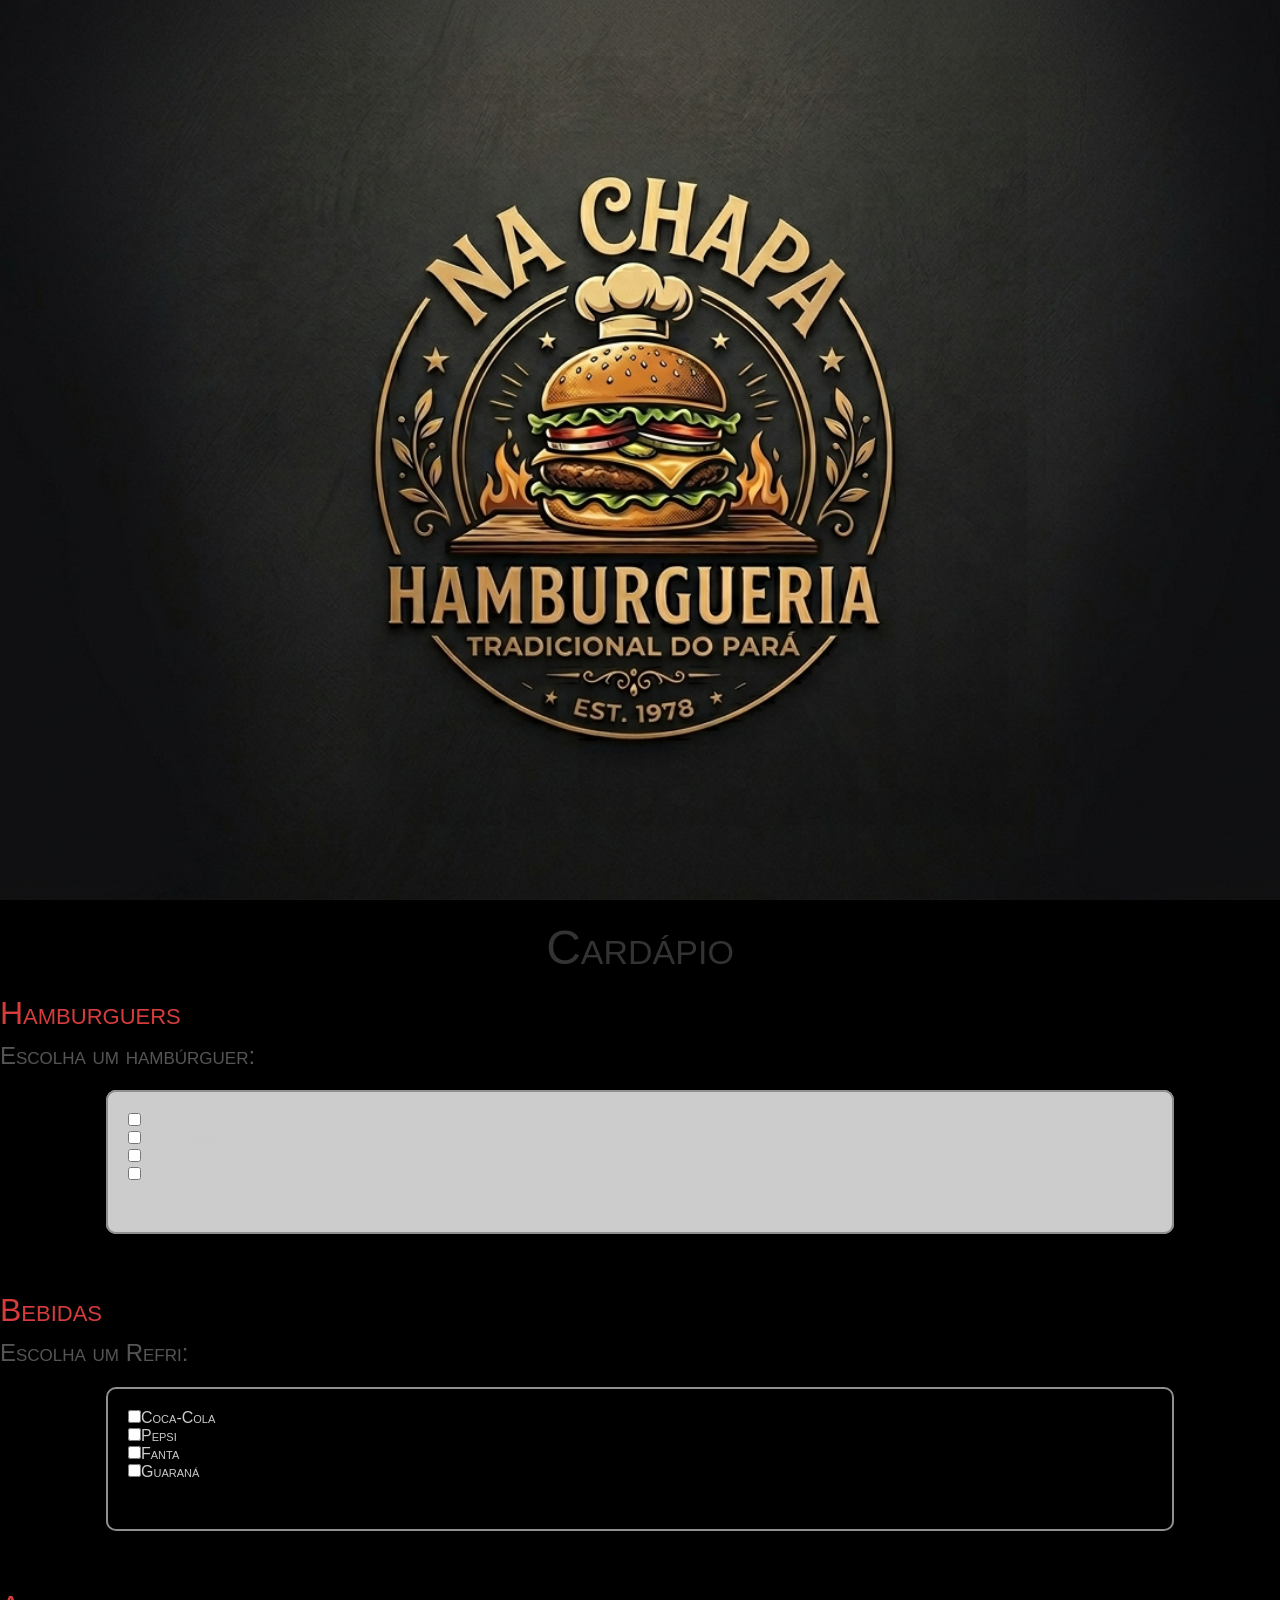
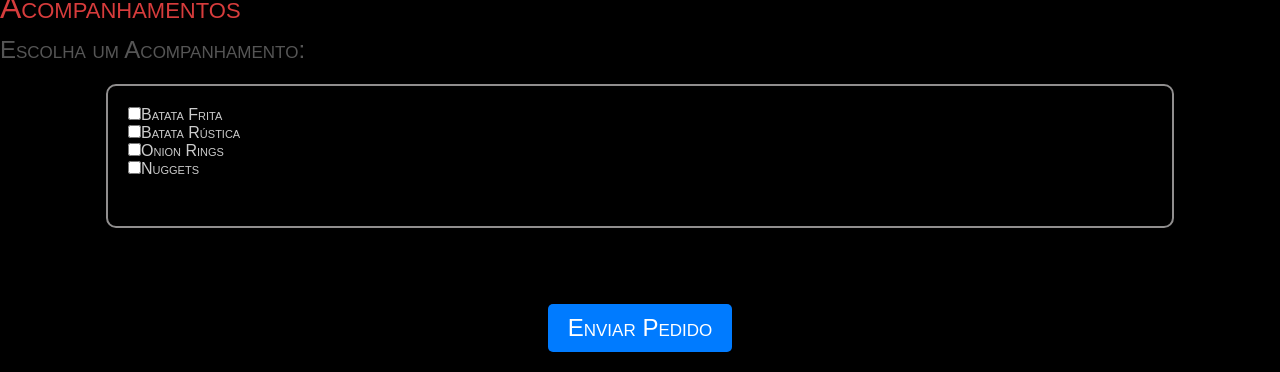
==== index.html @ 13db6c5d "index" ====
<!DOCTYPE html>
<html lang="pt-br">
<head>
  <meta charset="UTF-8">
  <meta name="viewport" content="width=device-width, initial-scale=1.0">
  <title>Cardápio</title>
  <link rel="stylesheet" href="cardapio.css">
</head>
<body>
  <div id="imag"> </div>
  <h1>Cardápio</h1>
  <h2>Hamburguers</h2>
  <form action="pedidor.js" method="get">
    <h3>Escolha um hambúrguer:</h3>
    <fieldset class="burg">
      <input type="checkbox" name="x-Bacon" id="X-Bacon">
      <label for="X-bacon">X-Bacon</label>
      <br>
      <input type="checkbox" name="x-calabresa" id="X-Calabresa">
      <label for="X-calabresa">X-Calabresa</label>
      <br>
      <input type="checkbox" name="x-eggs" id="X-Eggs">
      <label for="X-eggs">X-Eggs</label>
      <br>
      <input type="checkbox" name="x-salada" id="X-salada">
      <label for="X-salada">X-Salada</label>
      
    </fieldset>
    <br>

    <h2>Bebidas</h2>
    <h3>Escolha um Refri:</h3>
    <fieldset class="bebidas">
      <input type="checkbox" name="coca" id="cola">Coca-Cola</input>
      <br>
      <input type="checkbox" name="pepsi" id="pepsi">Pepsi</input>
      <br>
      <input type="checkbox" name="fanta" id="fanta">Fanta</input>
      <br>
      <input type="checkbox" name="guaraná" id="guaraná">Guaraná</input>
    </fieldset>
    <br>

    <h2>Acompanhamentos</h2>
    <h3>Escolha um Acompanhamento:</h3>
    <fieldset class="fritas">
      <input type="checkbox" name="batata-frita" id="batata-frita">Batata Frita</input>
      <br>
      <input type="checkbox" name="batata-rustica" id="batata-rustica">Batata Rústica</input>
      <br>
      <input type="checkbox" name="onion-rings" id="onion-rings">Onion Rings</input>
      <br>
      <input type="checkbox" name="nuggets" id="nuggets">Nuggets</input>
    </fieldset>

    <br>
    <br>
    <input type="submit" value="Enviar Pedido" id="enviar">
  </form>

  
</body>
</html>
---- cardapio.css ----
@charset "UTF-8";

* {
    margin: 0;
    padding: 0;
    font-variant: small-caps;
    font-family: Impact, Haettenschweiler, 'Arial Narrow Bold', sans-serif;
    font-weight: lighter;
}
body {
    background-color: #000000;
  
  }
fieldset {
  color: #ccc;
    border: 2px solid #908e8e;
    border-radius: 10px;
    padding: 20px;
    margin: 20px auto;
    width: 80%;
    background-color: rgba(255, 255, 255, 0.8);
}

#imag {
    background-image: url("imagens/logo.png");
    background-position: center center;
    background-size: cover;
    background-attachment: fixed;
    height: 100vh;
    width: 100vw;
}
h1 {
    text-align: center;
    margin-top: 20px;
    font-size: 3em;
    color: #333;
}
h2 {
    text-align: left;
    margin-top: 20px;
    font-size: 2em;
    color: #d73c3c;
}
h3 {
    text-align: left;
    margin-top: 10px;
    font-size: 1.5em;
    color: #555;
}

#enviar {
    display: block;
    margin: 20px auto;
    padding: 10px 20px;
    font-size: 1.5em;
    color: #fff;
    background-color: #007BFF;
    border: none;
    border-radius: 5px;
    cursor: pointer;
}
fieldset.burg {
   background-image: url("imagens/dobro-de\ carne.png");
   background-position: center center;
   background-size: cover;
   background-attachment: fixed;
   height: 100px; 
   width: 80vw;
  
  }
  fieldset.bebidas {
   background-image: url("imagens/coca-cola.jpg");
   background-position: center center;
   background-size: cover;
   background-attachment: fixed;
   height: 100px; 
   width: 80vw;
  
  }
  fieldset.fritas {
   background-image: url("imagens/batata-frita.jpg");
   background-position: center center;
   background-size: cover;
   background-attachment: fixed;
   height: 100px; 
   width: 80vw;
  
  }
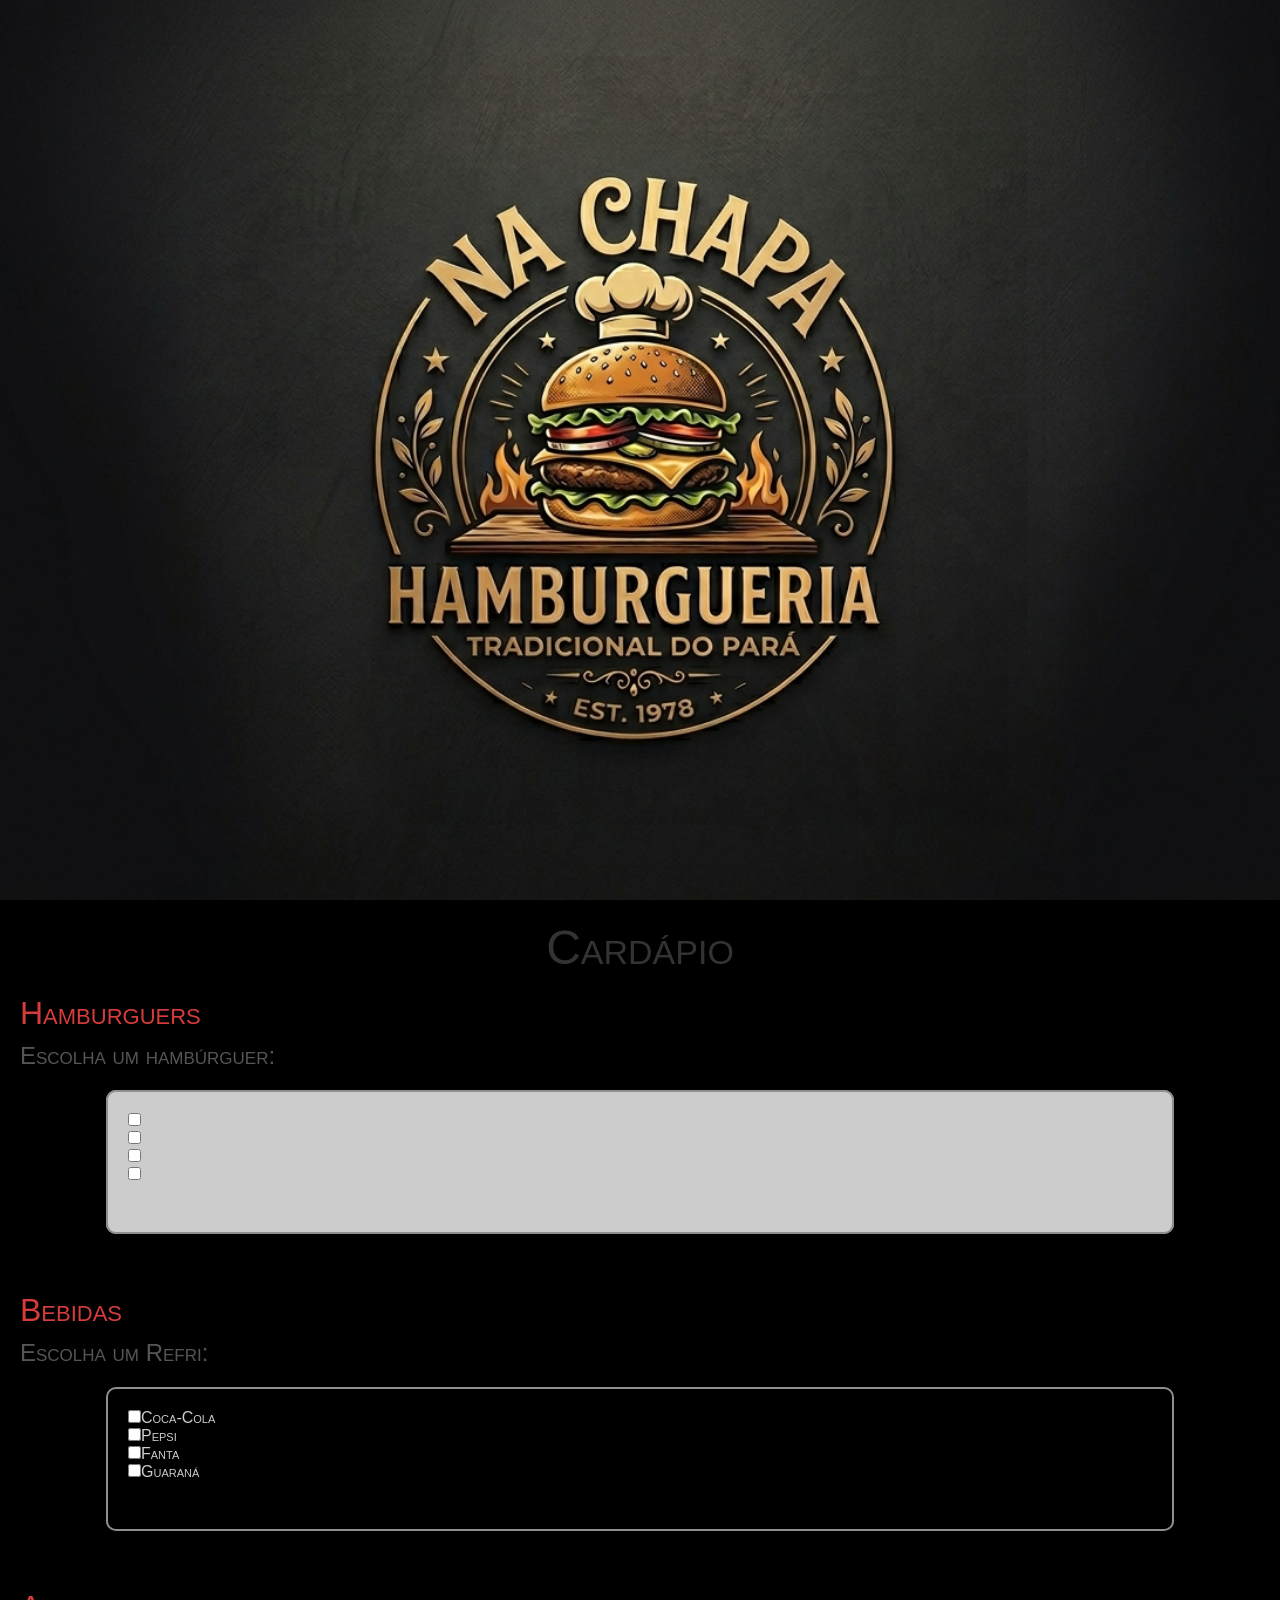
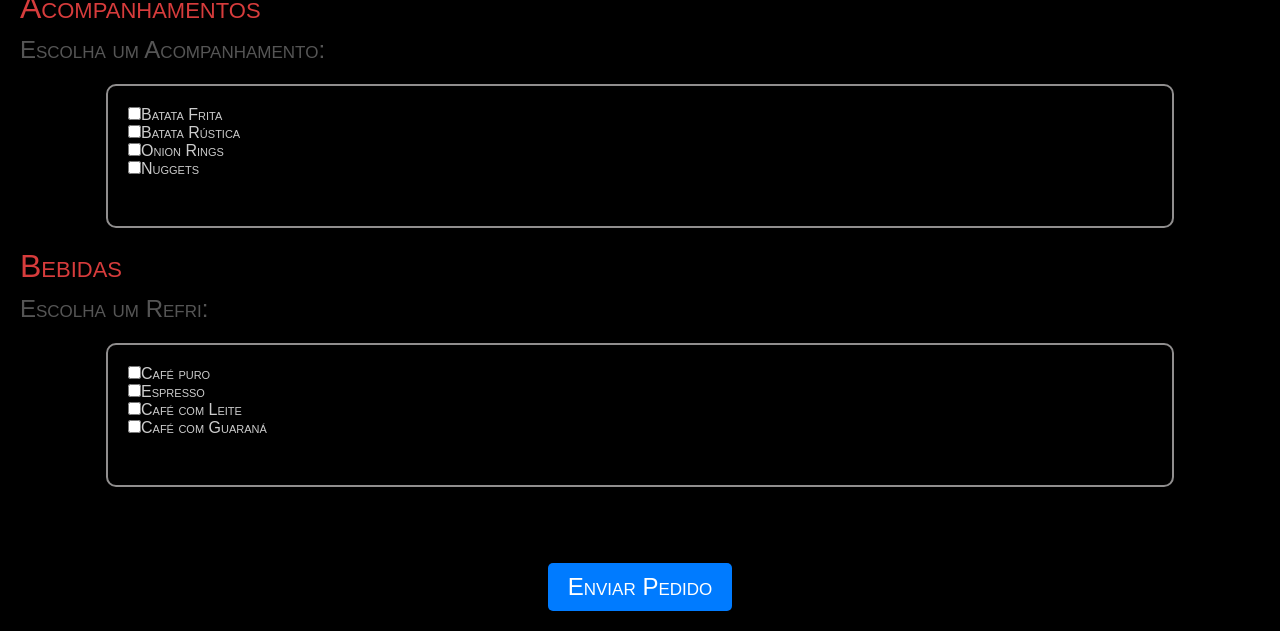
==== commit 661a5bbb: "atualização" ====
--- a/index.html
+++ b/index.html
@@ -52,6 +52,17 @@
       <br>
       <input type="checkbox" name="nuggets" id="nuggets">Nuggets</input>
     </fieldset>
+    <h2>Bebidas</h2>
+    <h3>Escolha um Refri:</h3>
+    <fieldset class="cafe">
+      <input type="checkbox" name="cafe" id="cafe">Café puro</input>
+      <br>
+      <input type="checkbox" name="espresso" id="espresso">Espresso</input>
+      <br>
+      <input type="checkbox" name="cafLeite" id="cafLeite">Café com Leite</input>
+      <br>
+      <input type="checkbox" name="cafe-e-guaraná" id="cafe-e-guaraná">Café com Guaraná</input>
+    </fieldset>
 
     <br>
     <br>
--- a/cardapio.css
+++ b/cardapio.css
@@ -7,12 +7,15 @@
     font-family: Impact, Haettenschweiler, 'Arial Narrow Bold', sans-serif;
     font-weight: lighter;
 }
+::-webkit-scrollbar {
+    width: 0px;
+}
 body {
     background-color: #000000;
   
   }
 fieldset {
-  color: #ccc;
+    color: #ccc;
     border: 2px solid #908e8e;
     border-radius: 10px;
     padding: 20px;
@@ -36,12 +39,14 @@
     color: #333;
 }
 h2 {
+    text-indent: 20px;
     text-align: left;
     margin-top: 20px;
     font-size: 2em;
     color: #d73c3c;
 }
 h3 {
+    text-indent: 20px;
     text-align: left;
     margin-top: 10px;
     font-size: 1.5em;
@@ -85,4 +90,13 @@
    height: 100px; 
    width: 80vw;
   
+  }
+  fieldset.cafe {
+   background-image: url("imagens/cafe.jpg");
+   background-position: center center;
+   background-size: cover;
+   background-attachment: fixed;
+   height: 100px; 
+   width: 80vw;
+  
   }
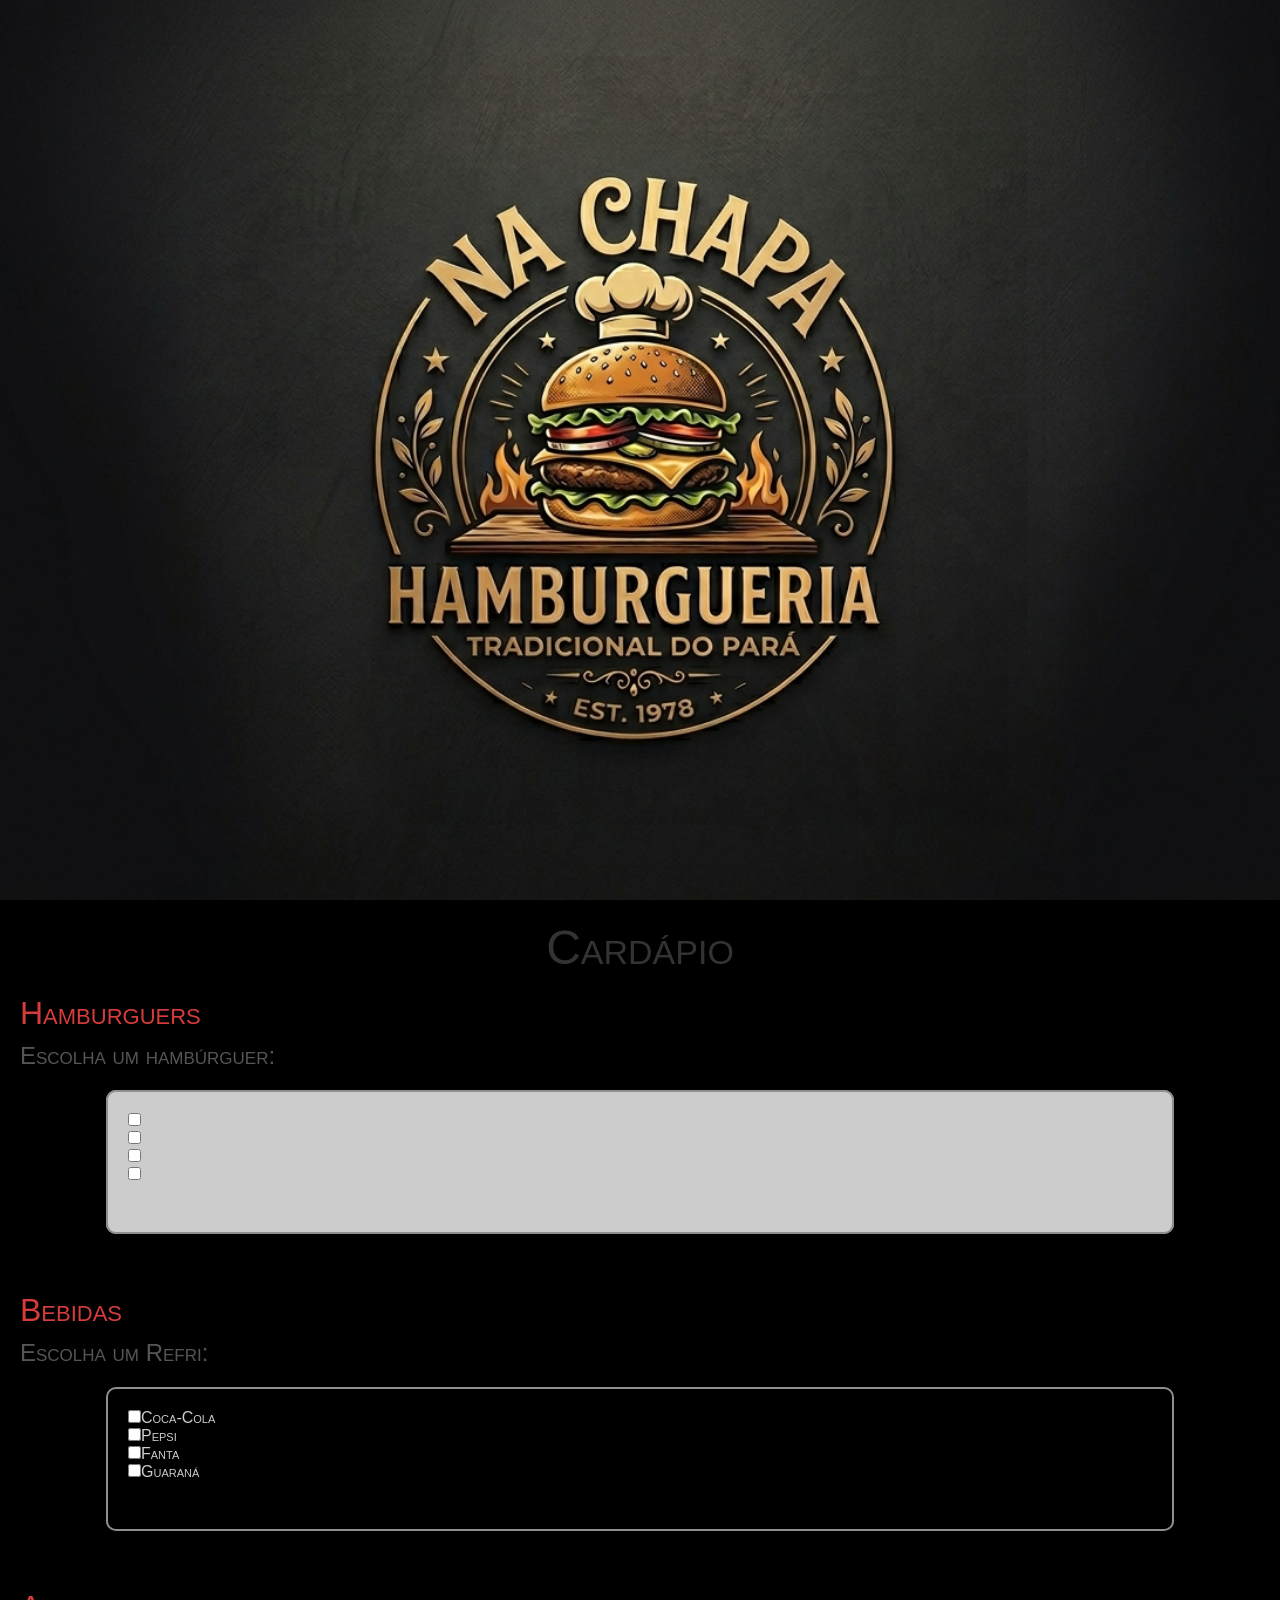
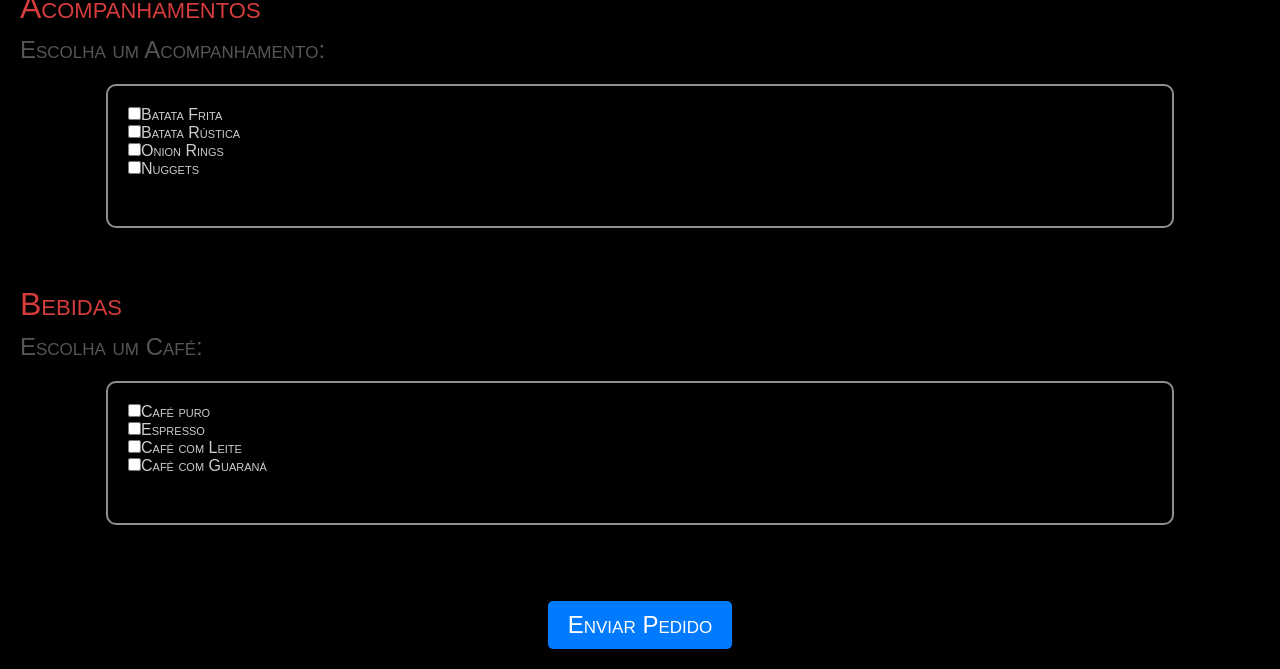
==== commit 581f1ae1: "cafe erro" ====
--- a/index.html
+++ b/index.html
@@ -52,8 +52,9 @@
       <br>
       <input type="checkbox" name="nuggets" id="nuggets">Nuggets</input>
     </fieldset>
+    <br>
     <h2>Bebidas</h2>
-    <h3>Escolha um Refri:</h3>
+    <h3>Escolha um Café:</h3>
     <fieldset class="cafe">
       <input type="checkbox" name="cafe" id="cafe">Café puro</input>
       <br>
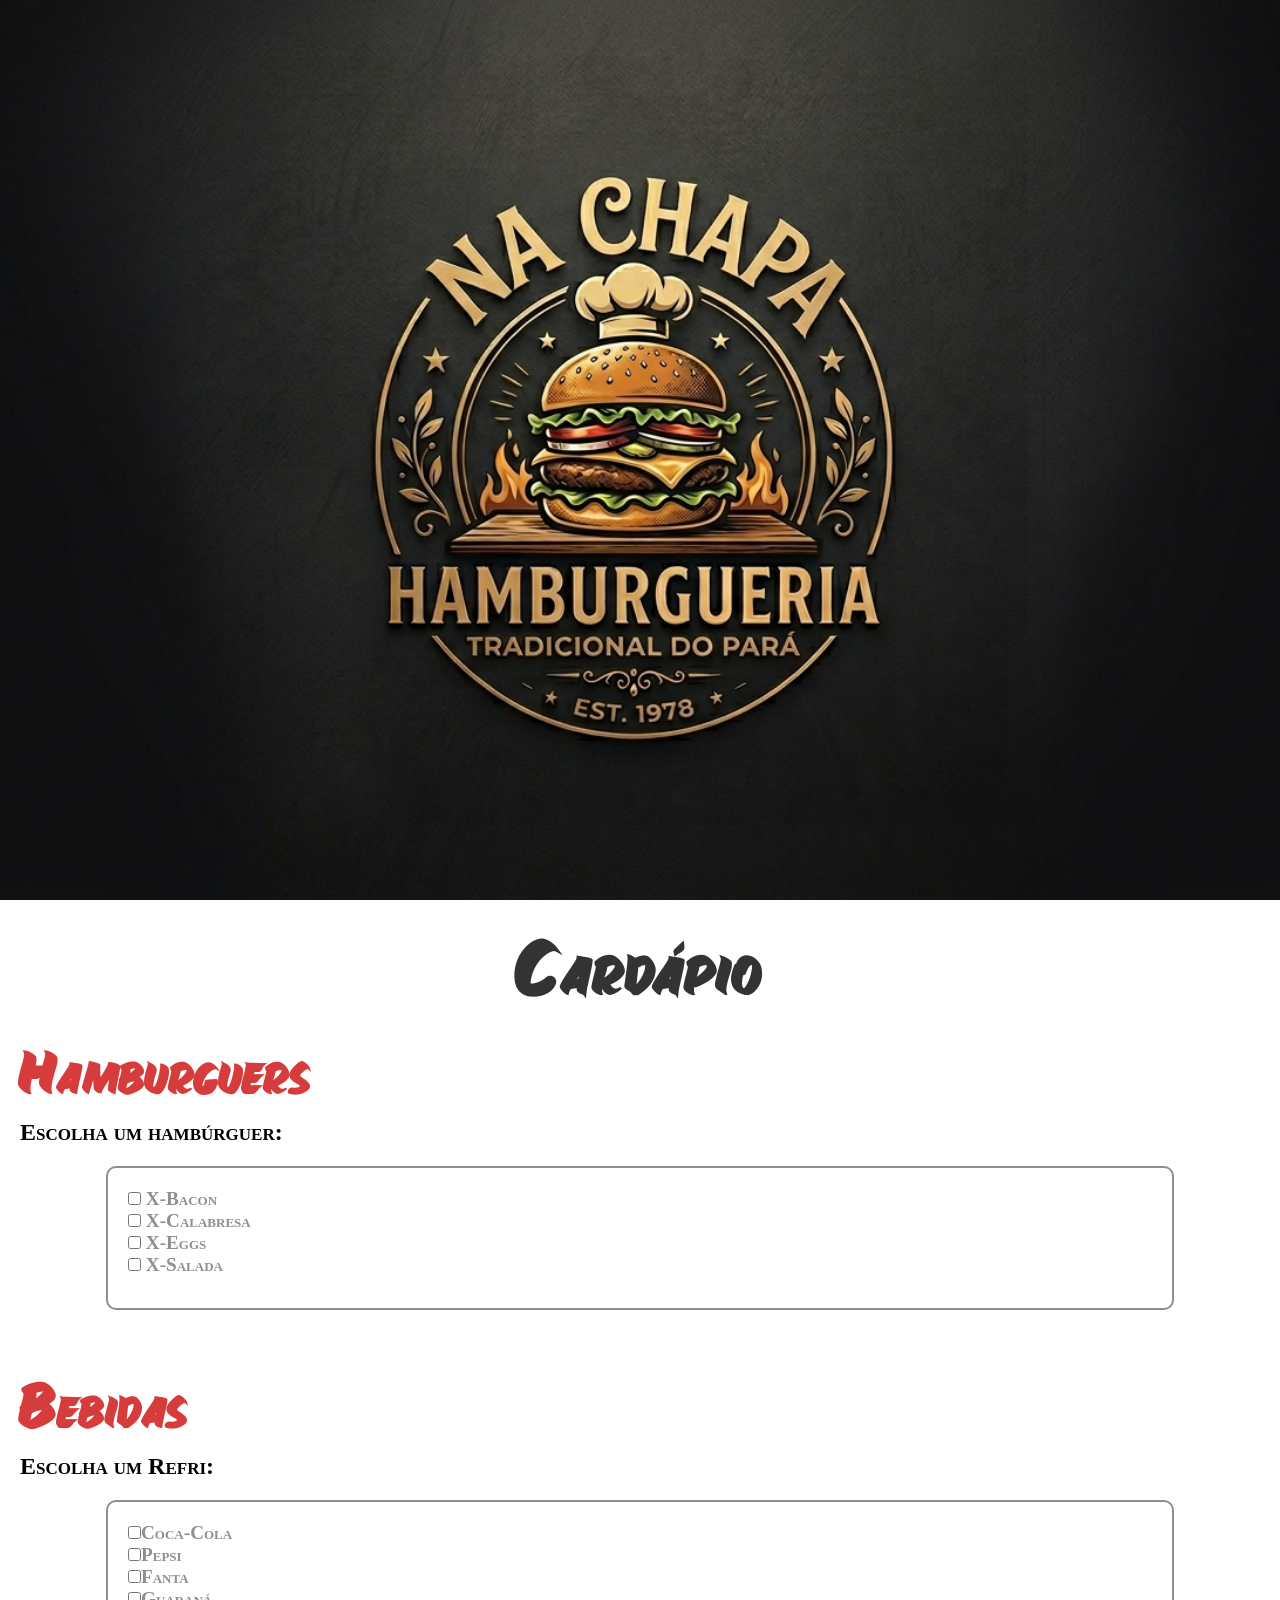
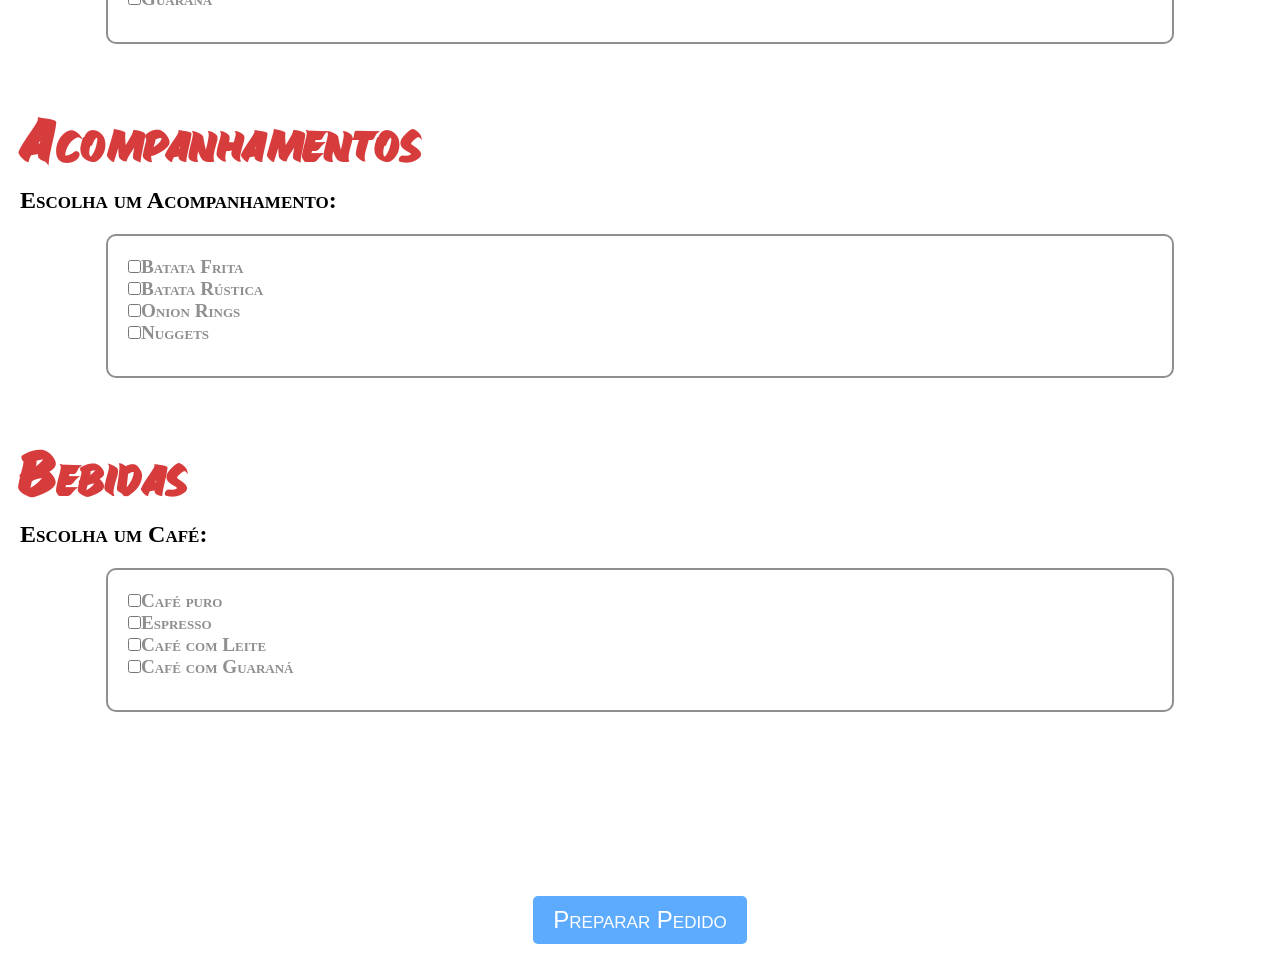
==== commit 9e0fb085: "commit" ====
--- a/index.html
+++ b/index.html
@@ -67,7 +67,13 @@
 
     <br>
     <br>
-    <input type="submit" value="Enviar Pedido" id="enviar">
+    <br>
+    <br>
+    <br>
+    <br>
+    <br>
+    <br>
+    <input type="submit" value="Preparar Pedido" id="enviar">
   </form>
 
   
--- a/cardapio.css
+++ b/cardapio.css
@@ -1,27 +1,33 @@
 @charset "UTF-8";
+@font-face {
+    font-family: 'burg';
+    src: url("font/hamburguer/HAMBURGUER.ttf") format('truetype');
+}
 
 * {
     margin: 0;
     padding: 0;
     font-variant: small-caps;
-    font-family: Impact, Haettenschweiler, 'Arial Narrow Bold', sans-serif;
-    font-weight: lighter;
 }
 ::-webkit-scrollbar {
     width: 0px;
 }
 body {
-    background-color: #000000;
-  
+    background-image: radial-gradient(circle,#fff , #6e6e6e, #000  );
+    background-attachment: fixed;
+    
   }
 fieldset {
-    color: #ccc;
+    font-size: 1.2em;
+    font-weight: bolder;
+    color: #908e8e;
     border: 2px solid #908e8e;
     border-radius: 10px;
     padding: 20px;
     margin: 20px auto;
     width: 80%;
-    background-color: rgba(255, 255, 255, 0.8);
+    background-color: rgba(255, 255, 255, 0.814);
+    
 }
 
 #imag {
@@ -33,24 +39,28 @@
     width: 100vw;
 }
 h1 {
+    font-family: 'burg', sans-serif;
     text-align: center;
     margin-top: 20px;
-    font-size: 3em;
+    font-size: 5em;
     color: #333;
 }
 h2 {
+    
+    font-family: 'burg', sans-serif;
     text-indent: 20px;
     text-align: left;
     margin-top: 20px;
-    font-size: 2em;
+    font-size: 4em;
     color: #d73c3c;
 }
 h3 {
+    font-weight: bolder;
     text-indent: 20px;
     text-align: left;
     margin-top: 10px;
     font-size: 1.5em;
-    color: #555;
+    color: #000000;
 }
 
 #enviar {
@@ -59,13 +69,13 @@
     padding: 10px 20px;
     font-size: 1.5em;
     color: #fff;
-    background-color: #007BFF;
+    background-color: #5dabff;
     border: none;
     border-radius: 5px;
     cursor: pointer;
 }
 fieldset.burg {
-   background-image: url("imagens/dobro-de\ carne.png");
+   background-image: url("imagens/burg1.jpg");
    background-position: center center;
    background-size: cover;
    background-attachment: fixed;
@@ -74,7 +84,7 @@
   
   }
   fieldset.bebidas {
-   background-image: url("imagens/coca-cola.jpg");
+   background-image: url("imagens/refrigerante.jpg");
    background-position: center center;
    background-size: cover;
    background-attachment: fixed;
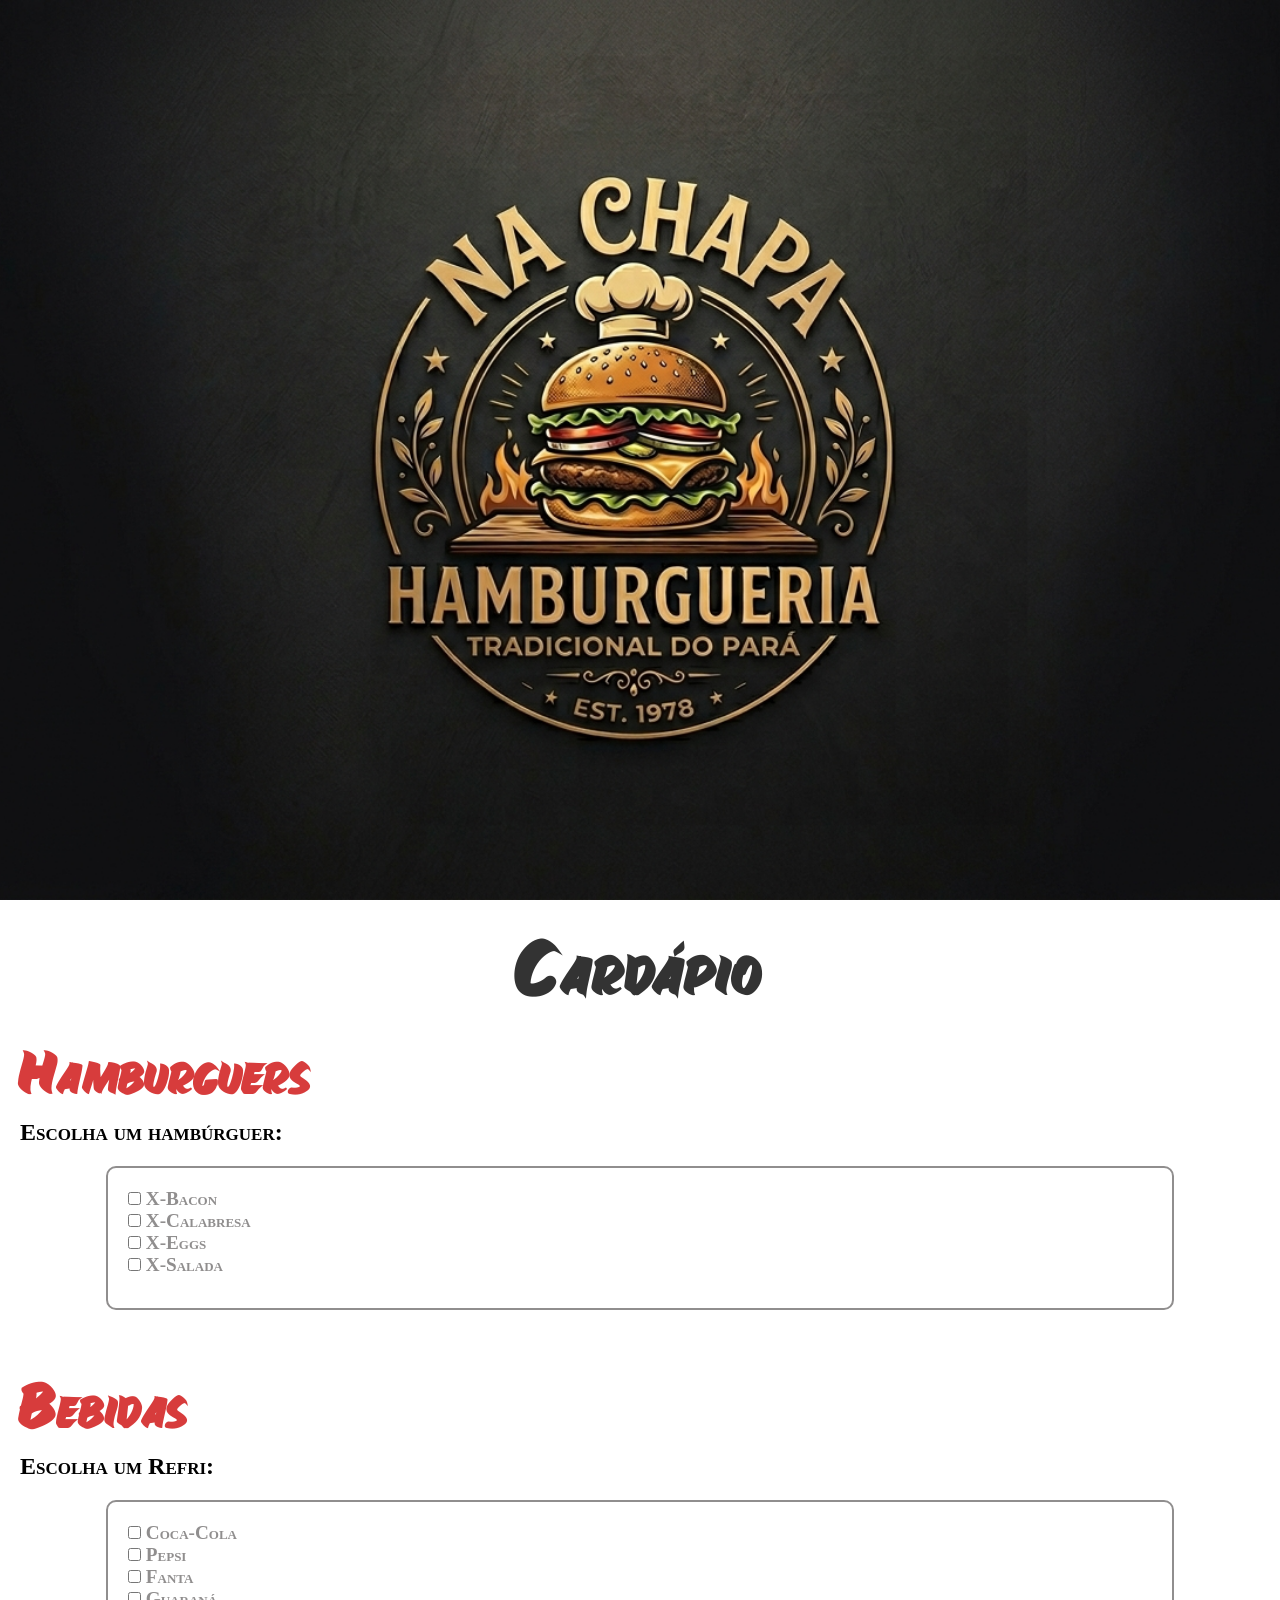
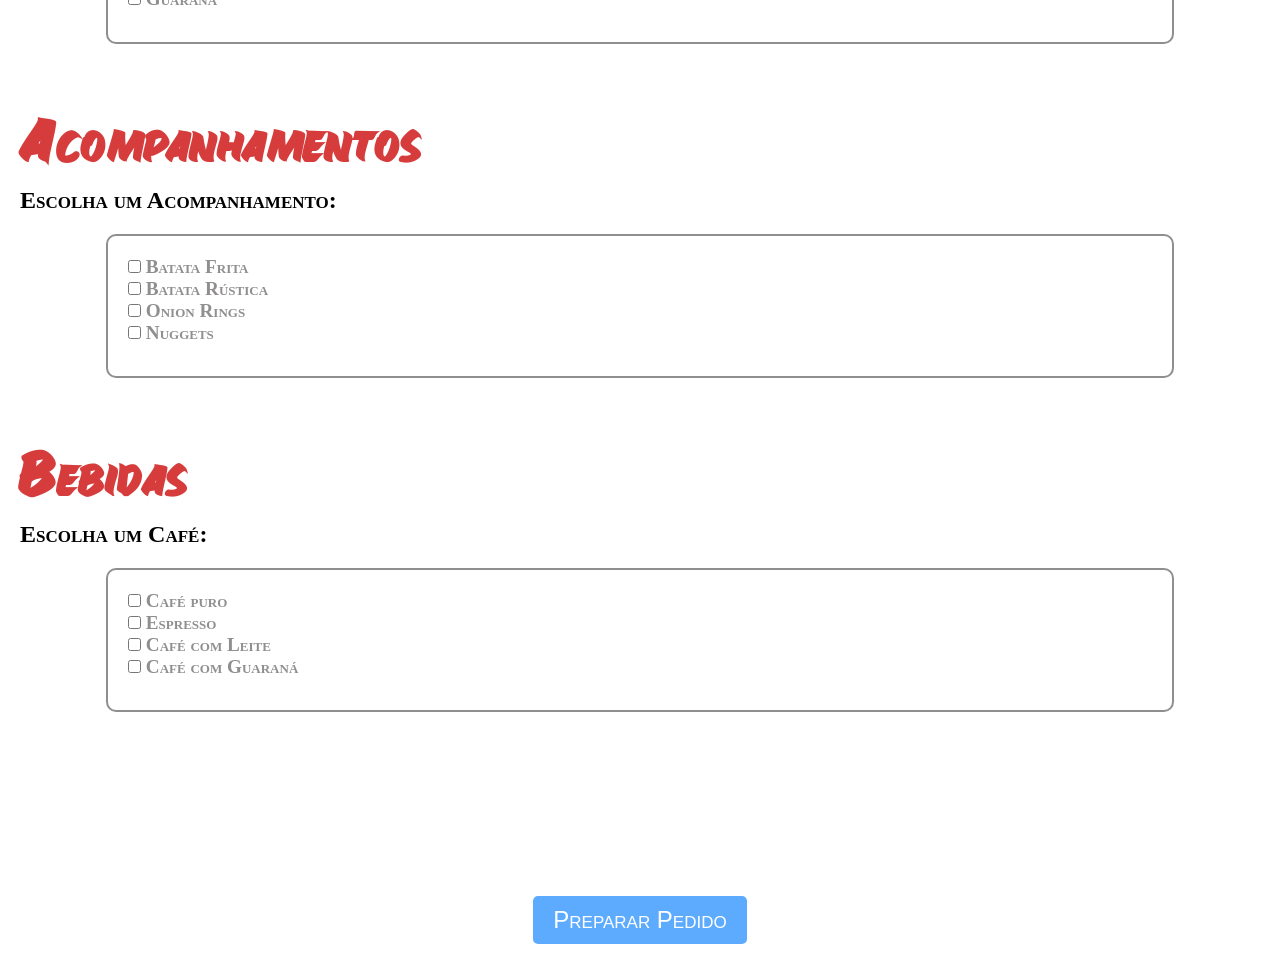
==== commit a60d37fb: "commti" ====
--- a/index.html
+++ b/index.html
@@ -14,16 +14,16 @@
     <h3>Escolha um hambúrguer:</h3>
     <fieldset class="burg">
       <input type="checkbox" name="x-Bacon" id="X-Bacon">
-      <label for="X-bacon">X-Bacon</label>
+      <label for="X-Bacon">X-Bacon</label>
       <br>
       <input type="checkbox" name="x-calabresa" id="X-Calabresa">
-      <label for="X-calabresa">X-Calabresa</label>
+      <label for="X-Calabresa">X-Calabresa</label>
       <br>
       <input type="checkbox" name="x-eggs" id="X-Eggs">
-      <label for="X-eggs">X-Eggs</label>
+      <label for="X-Eggs">X-Eggs</label>
       <br>
       <input type="checkbox" name="x-salada" id="X-salada">
-      <label for="X-salada">X-Salada</label>
+      <label for="X-Salada">X-Salada</label>
       
     </fieldset>
     <br>
@@ -31,38 +31,50 @@
     <h2>Bebidas</h2>
     <h3>Escolha um Refri:</h3>
     <fieldset class="bebidas">
-      <input type="checkbox" name="coca" id="cola">Coca-Cola</input>
+      <input type="checkbox" name="coca" id="cola"></input>
+      <label for="coca">Coca-Cola</label>
       <br>
-      <input type="checkbox" name="pepsi" id="pepsi">Pepsi</input>
+      <input type="checkbox" name="pepsi" id="pepsi"></input>
+      <label for="pepsi">Pepsi</label>
       <br>
-      <input type="checkbox" name="fanta" id="fanta">Fanta</input>
+      <input type="checkbox" name="fanta" id="fanta"></input>
+      <label for="fanta">Fanta</label>
       <br>
-      <input type="checkbox" name="guaraná" id="guaraná">Guaraná</input>
+      <input type="checkbox" name="guaraná" id="guaraná"></input>
+      <label for="guaraná">Guaraná</label>
     </fieldset>
     <br>
 
     <h2>Acompanhamentos</h2>
     <h3>Escolha um Acompanhamento:</h3>
     <fieldset class="fritas">
-      <input type="checkbox" name="batata-frita" id="batata-frita">Batata Frita</input>
+      <input type="checkbox" name="batata-frita" id="batata-frita"></input>
+      <label for="batata-frita">Batata Frita</label>
       <br>
-      <input type="checkbox" name="batata-rustica" id="batata-rustica">Batata Rústica</input>
+      <input type="checkbox" name="batata-rustica" id="batata-rustica"></input>
+      <label for="batata-rustica">Batata Rústica</label>
       <br>
-      <input type="checkbox" name="onion-rings" id="onion-rings">Onion Rings</input>
+      <input type="checkbox" name="onion-rings" id="onion-rings"></input>
+      <label for="onion-rings">Onion Rings</label>
       <br>
-      <input type="checkbox" name="nuggets" id="nuggets">Nuggets</input>
+      <input type="checkbox" name="nuggets" id="nuggets"></input>
+      <label for="nuggets">Nuggets</label>
     </fieldset>
     <br>
     <h2>Bebidas</h2>
     <h3>Escolha um Café:</h3>
     <fieldset class="cafe">
-      <input type="checkbox" name="cafe" id="cafe">Café puro</input>
+      <input type="checkbox" name="cafe" id="cafe"></input>
+      <label for="cafe">Café puro</label> 
       <br>
-      <input type="checkbox" name="espresso" id="espresso">Espresso</input>
+      <input type="checkbox" name="espresso" id="espresso"></input>
+      <label for="espresso">Espresso</label>
       <br>
-      <input type="checkbox" name="cafLeite" id="cafLeite">Café com Leite</input>
+      <input type="checkbox" name="cafLeite" id="cafLeite"></input>
+      <label for="cafLeite">Café com Leite</label>
       <br>
-      <input type="checkbox" name="cafe-e-guaraná" id="cafe-e-guaraná">Café com Guaraná</input>
+      <input type="checkbox" name="cafe-e-guaraná" id="cafe-e-guaraná"></input>
+      <label for="cafe-e-guaraná">Café com Guaraná</label>
     </fieldset>
 
     <br>
--- a/cardapio.css
+++ b/cardapio.css
@@ -13,7 +13,7 @@
     width: 0px;
 }
 body {
-    background-image: radial-gradient(circle,#fff , #6e6e6e, #000  );
+    background-image: radial-gradient(circle,#8d8d8d , #6e6e6e, #000  );
     background-attachment: fixed;
     
   }
